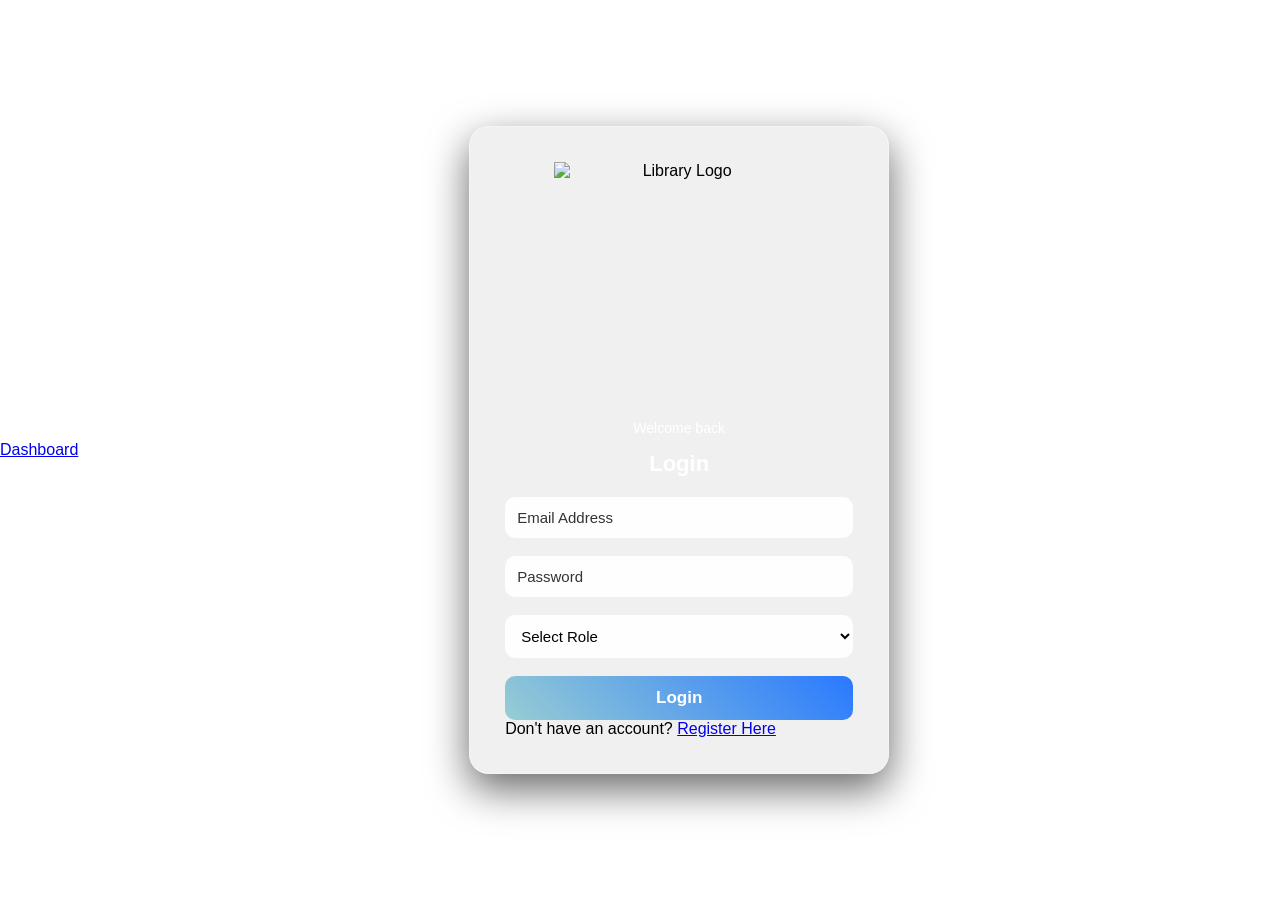
==== page/login.html @ e447714f "Add files via upload" ====
<!DOCTYPE html>
<html lang="en">
<head>
    <meta charset="UTF-8">
    <meta name="viewport" content="width=device-width, initial-scale=1.0">
    <title>Login & Register</title>
    <link rel="stylesheet" href="../css/login.css">
</head>
 <a href="../page/dashboard.html">Dashboard</a>
<body>
<div class="container">

    <div class="card">

        <div class="logo">
            <img src="c:\Users\ELCOT\Downloads\open-book-abstract-minimalism-flat-logo-vector-art_943281-71681-Photoroom.png"
                 alt="Library Logo">
            <p id="subtitle">Welcome back</p>
        </div>

        <form id="loginForm">

            <h2>Login</h2>
            <div id="loginMessage" class="message" aria-live="polite"></div>

            <input
                type="email"
                id="loginEmail"
                placeholder="Email Address"
                required
            >

            <input
                type="password"
                id="loginPassword"
                placeholder="Password"
                required
            >

            <select id="loginRole" required>
                <option value="">Select Role</option>
                <option value="User">User</option>
                <option value="Admin">Admin</option>
            </select>

            <button type="submit" class="submitBtn">
                Login
            </button>

            <p class="register-link">
                Don't have an account?
                <a href="#" onclick="showRegister()">Register Here</a>
            </p>

        
        </form>


        <form id="registerForm" style="display: none;">

            <h2>Create Account</h2>
            <div id="registerMessage" class="message" aria-live="polite"></div>

            <input
                type="text"
                id="registerName"
                placeholder="Full Name"
                required
            >

            <input
                type="email"
                id="registerEmail"
                placeholder="Email Address"
                required
            >

            <input
                type="tel"
                id="registerPhone"
                placeholder="Phone Number"
                required
            >

            <input
                type="password"
                id="registerPassword"
                placeholder="Password"
                required
            >

            <select id="registerRole" required>
                <option value="">Select Role</option>
                <option value="User">User</option>
                <option value="Admin">Admin</option>
            </select>

            <button type="submit" class="submitBtn">
                Register
            </button>

            <p class="register-link">
                Already registered?
                <a href="#" onclick="showLogin(); return false;">Login Here</a>
            </p>

        </form>

    </div>

</div>


<script src= "../js/login.js"></script>

</body>
</html>
---- css/login.css ----
* {
    margin: 0;
    padding: 0;
    box-sizing: border-box;
    font-family: "Segoe UI", sans-serif;
}

body {
    background-image: url("C:/Users/ELCOT/Downloads/futuristic-library-design-neon-book-lights-modern-interior-glowing-installations-sleek-seating-perfect-showcasing-355759598.webp");

    background-size: cover;
    background-position: center;
    background-repeat: no-repeat;
    background-attachment: fixed;

    min-height: 100vh;

    display: flex;
    justify-content: center;
    align-items: center;
}

.logo {
    text-align: center;
    margin-bottom: 25px;
}


 
.container {
    width: 100%;

    display: flex;
    justify-content: center;
    align-items: center;

    padding: 20px;
}

.logo-img {
    width: 200px;
    height: 200px;
    object-fit: contain;
    display: block;
    margin: 0 auto;
}

.card {
    width: 420px;

    background: rgba(139, 133, 133, 0.12);

    backdrop-filter: blur(10px);
    -webkit-backdrop-filter: blur(10px);

    border: 1px solid rgba(255, 255, 255, 0.35);

    border-radius: 20px;

    padding: 35px;

    box-shadow:
        0 15px 40px rgba(0, 0, 0, 0.6);
}



.logo {
    text-align: center;
    margin-bottom: 25px;
}

.logo h1 {
    font-size: 32px;
    font-weight: bold;

    color: white;
}

.logo p {
    color: #ffffff;
    margin-top: 8px;
    font-size: 14px;
}



form {
    display: flex;
    flex-direction: column;
}

form h2 {
    color: #ffffff;
    margin-bottom: 20px;
    text-align: center;
    font-size: 24px;
}



input,
select {
    width: 100%;

    padding: 14px;

    margin-bottom: 18px;

    border: none;
    border-radius: 10px;

    background: rgba(255, 255, 255, 0.9);

    color: #000000;

    font-size: 15px;

    outline: none;

    transition: 0.3s;
}

input::placeholder {
    color: #333333;
}


input:focus,
select:focus {
    background: #ffffff;

    box-shadow:
        0 0 0 2px rgba(255, 255, 255, 0.5),
        0 5px 15px rgba(0, 0, 0, 0.2);
}


select {
    cursor: pointer;
}

select option {
    background: #f3f0f0;
    color: #000000;
}

/* BUTTON */

.submitBtn {
    padding: 14px;

    border: none;
    border-radius: 10px;

    background: linear-gradient(
        45deg,
        #97cdd3,
        #2979ff
    );

    color: #ffffff;

    font-size: 17px;
    font-weight: bold;

    cursor: pointer;

    transition: 0.4s;
}



.submitBtn:hover {
    transform: translateY(-3px);

    box-shadow:
        0 10px 25px rgba(161, 184, 187, 0.5);
}



.submitBtn:active {
    transform: translateY(0);
}


.card:hover {
    background: rgba(255, 255, 255, 0.14);

    border-color: rgba(255, 255, 255, 0.45); 

    transform: translateY(-5px);

    box-shadow:
        0 25px 60px rgba(0, 0, 0, 0.55),
        inset 0 1px 1px rgba(255, 255, 255, 0.3);
}

.logo {
    text-align: center;
    margin-bottom: 15px;
}

.logo img {
    width: 250px;
    height: 250px;
    object-fit: contain;
    display: block;
    margin: 0 auto;
}
    .logo h1 {
        font-size: 28px;
    }

    form h2 {
        font-size: 22px;
    }

    input,
    select {
        padding: 12px;
    }

    .submitBtn {
        padding: 12px;
    }
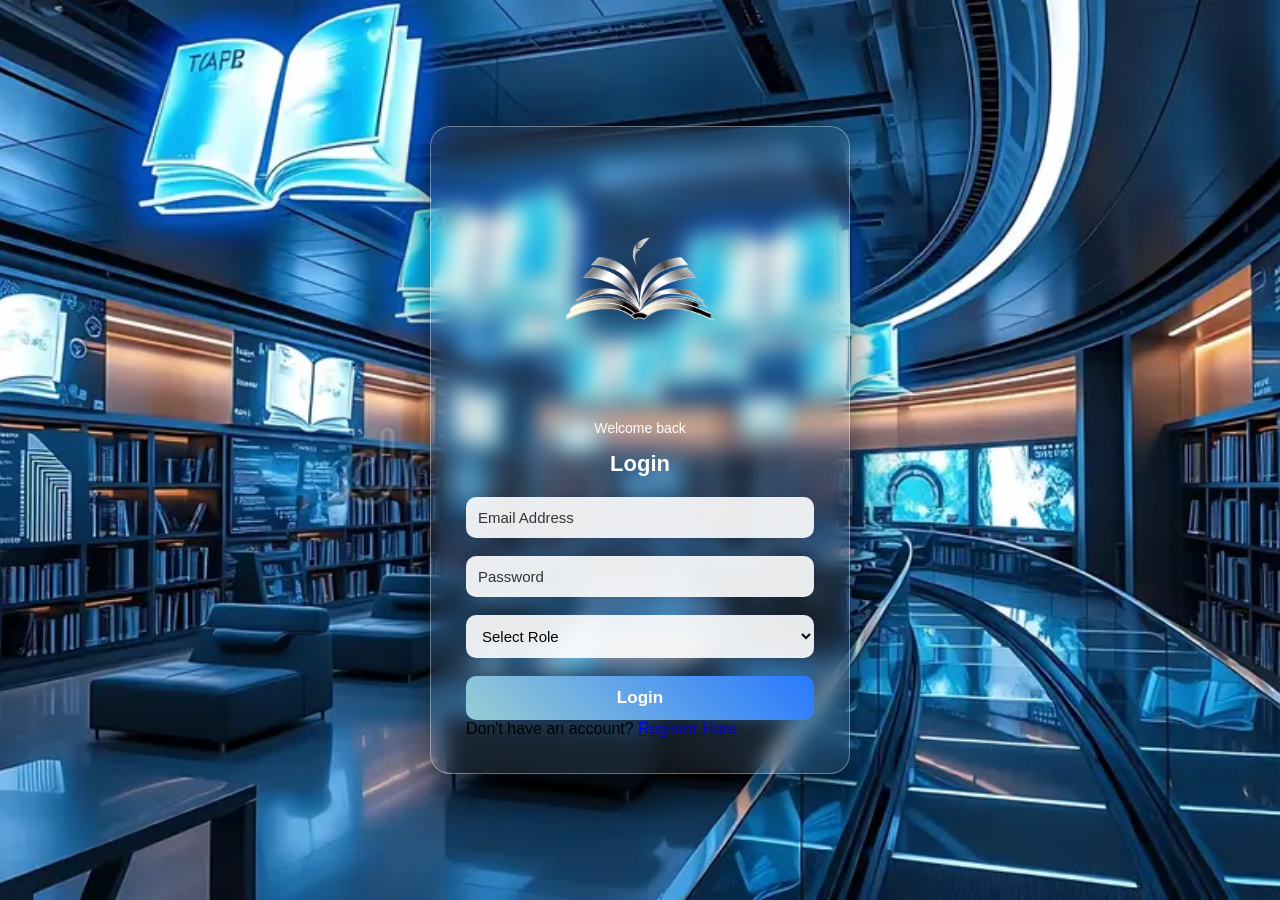
==== commit db1a2e53: "Add files via upload" ====
--- a/page/login.html
+++ b/page/login.html
@@ -6,14 +6,13 @@
     <title>Login & Register</title>
     <link rel="stylesheet" href="../css/login.css">
 </head>
- <a href="../page/dashboard.html">Dashboard</a>
 <body>
 <div class="container">
 
     <div class="card">
 
         <div class="logo">
-            <img src="c:\Users\ELCOT\Downloads\open-book-abstract-minimalism-flat-logo-vector-art_943281-71681-Photoroom.png"
+            <img src="../assets/open-book-abstract-minimalism-flat-logo-vector-art_943281-71681-Photoroom.png"
                  alt="Library Logo">
             <p id="subtitle">Welcome back</p>
         </div>
--- a/css/login.css
+++ b/css/login.css
@@ -6,7 +6,7 @@
 }
 
 body {
-    background-image: url("C:/Users/ELCOT/Downloads/futuristic-library-design-neon-book-lights-modern-interior-glowing-installations-sleek-seating-perfect-showcasing-355759598.webp");
+    background-image: url("../assets/futuristic-library-design-neon-book-lights-modern-interior-glowing-installations-sleek-seating-perfect-showcasing-355759598.webp");
 
     background-size: cover;
     background-position: center;
